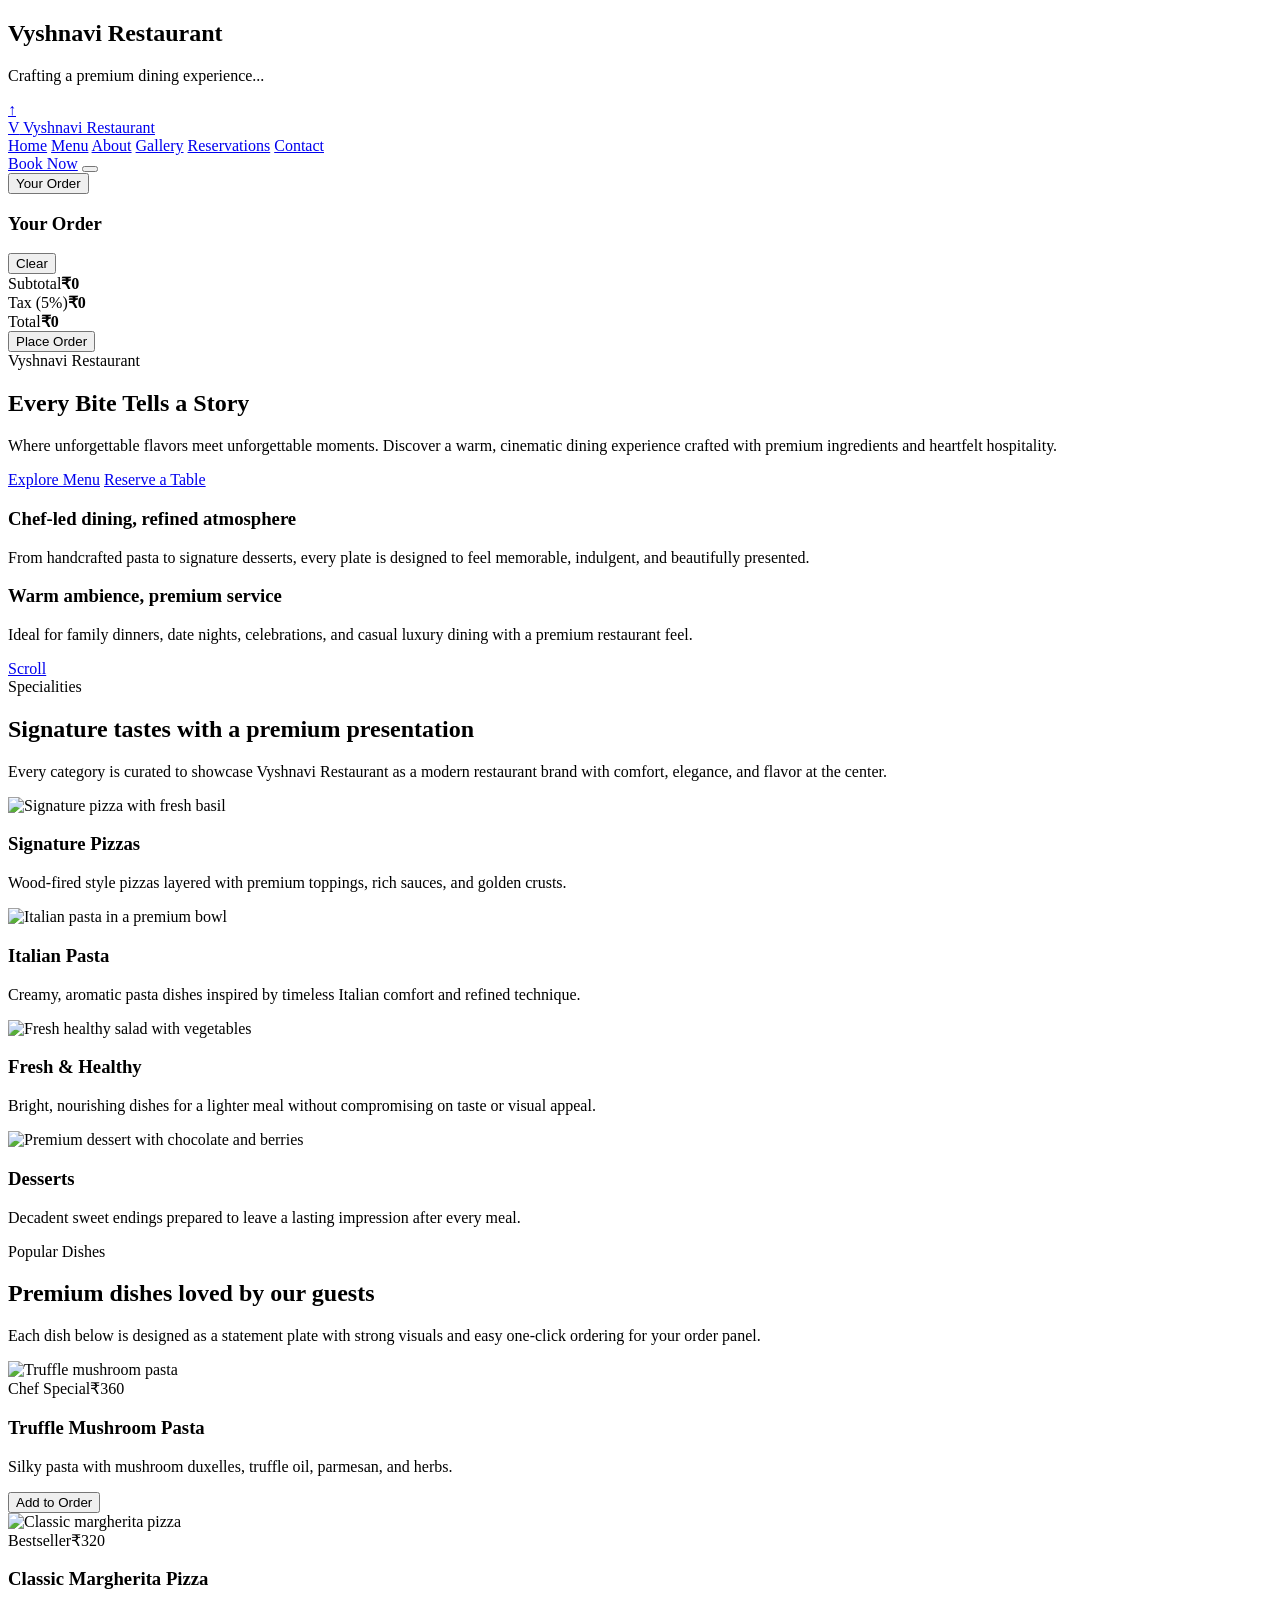
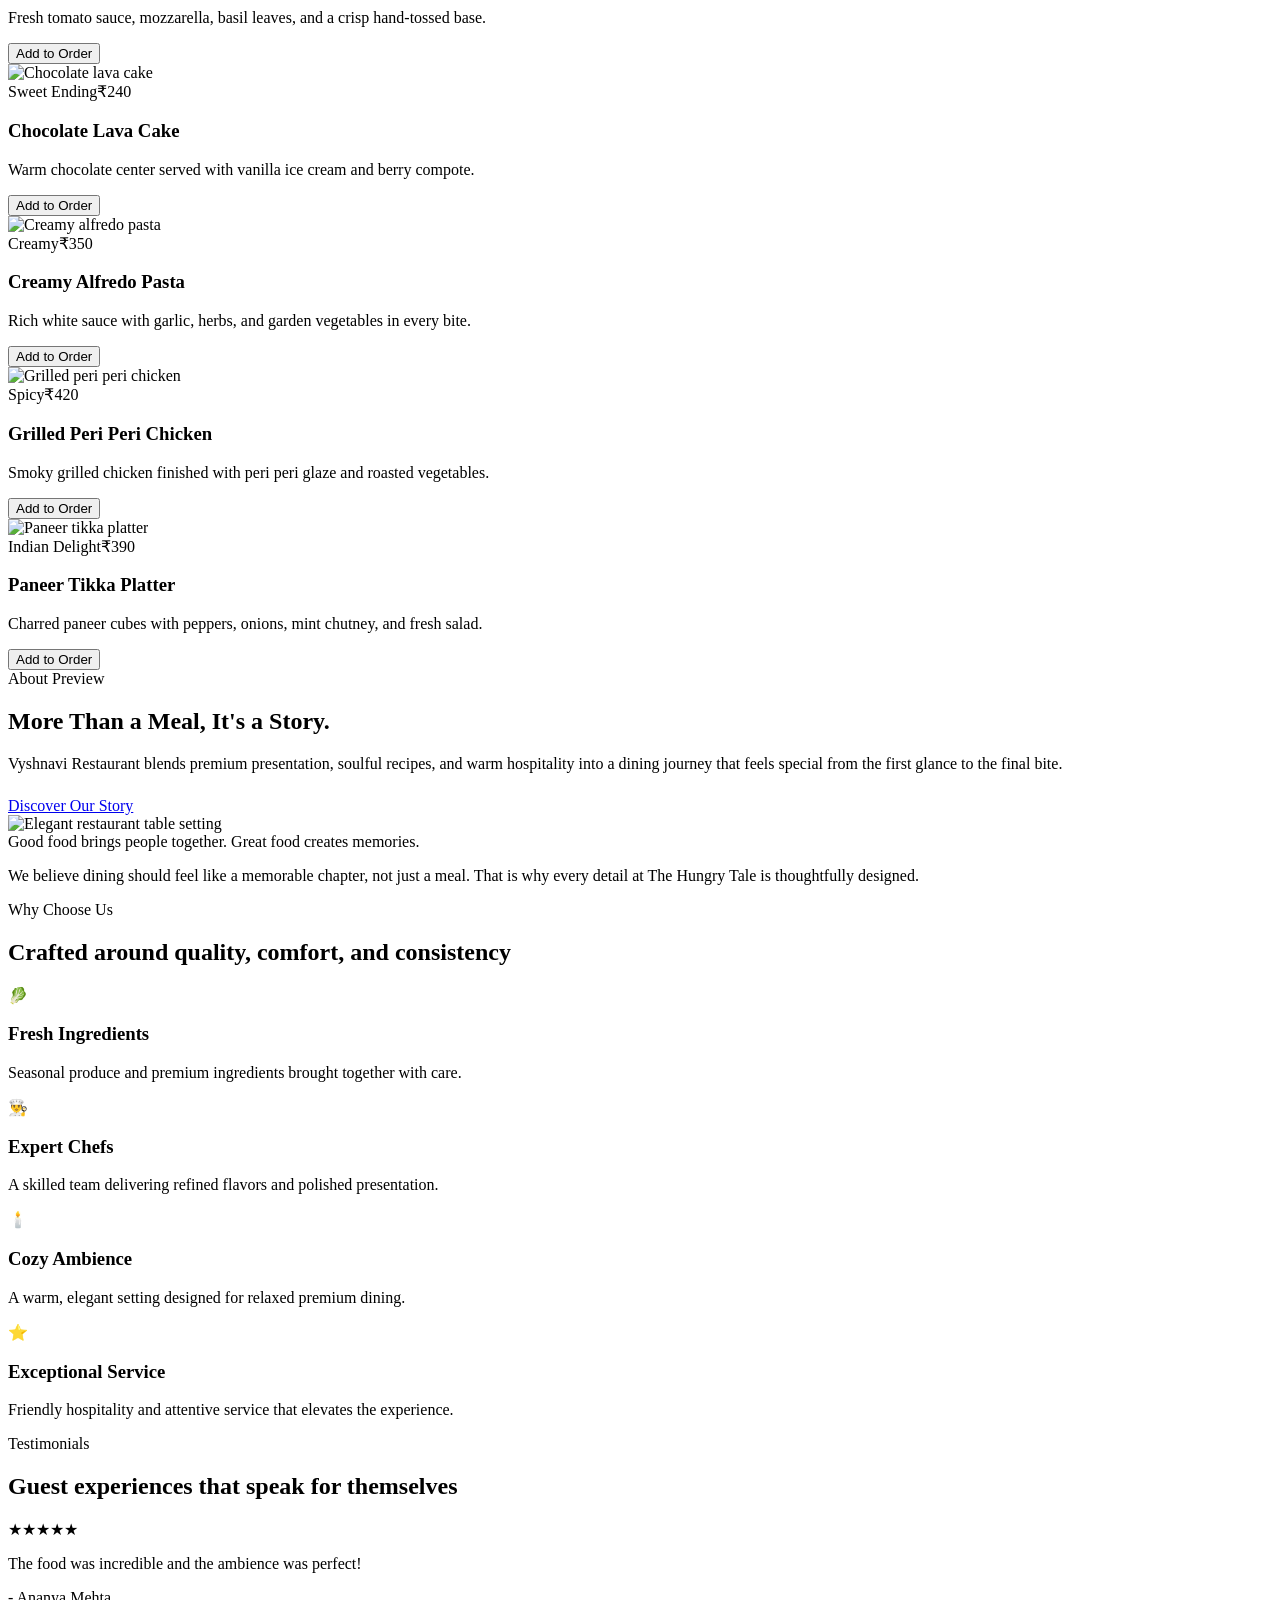
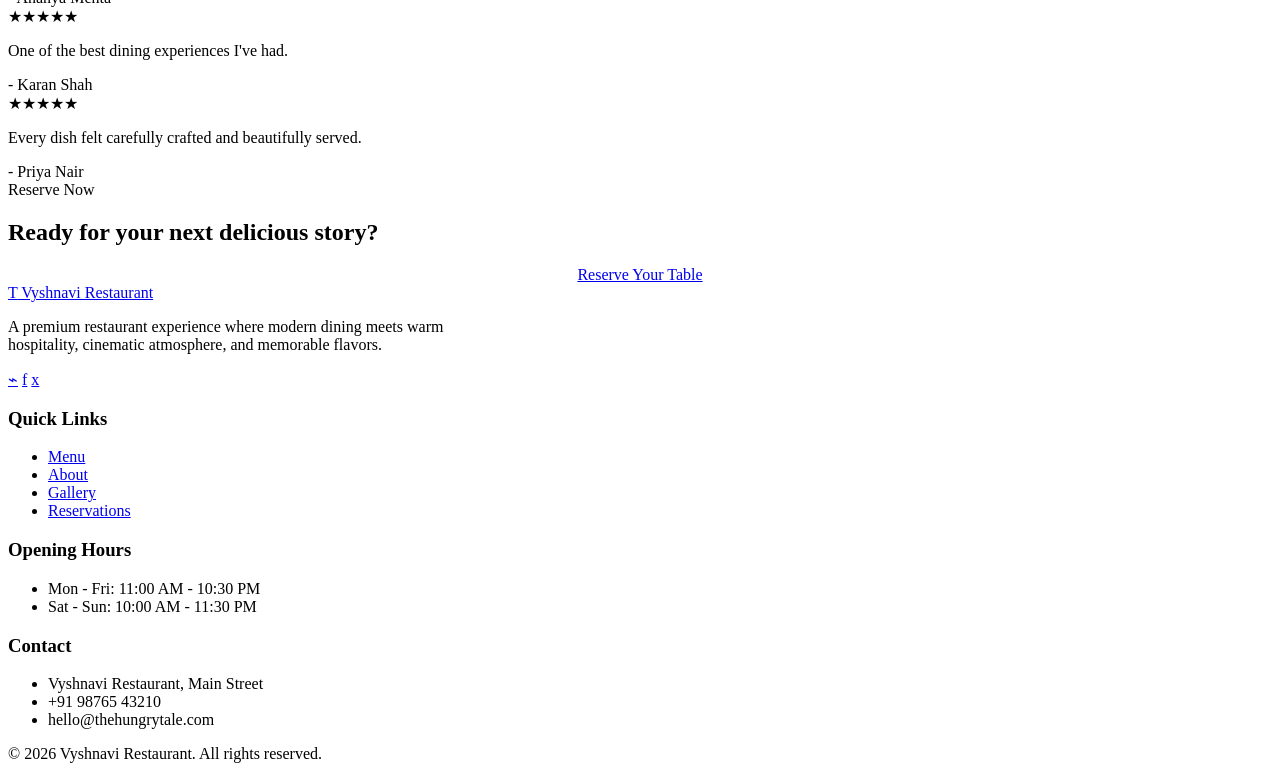
==== index.html @ 2257f613 "Add files via upload" ====
<!DOCTYPE html>
<html lang="en">
<head>
  <meta charset="UTF-8">
  <meta name="viewport" content="width=device-width, initial-scale=1.0">
  <title>Vyshnavi Restaurant | Home</title>
  <link rel="icon" href="favicon.svg" type="image/svg+xml">
  <link rel="stylesheet" href="css/style.css">
</head>
<body>
  <div class="loading-screen" aria-hidden="true">
    <div class="loading-content">
      <div class="loading-mark"></div>
      <h2>Vyshnavi Restaurant</h2>
      <p>Crafting a premium dining experience...</p>
    </div>
  </div>

  <a class="to-top" href="#top" aria-label="Back to top">↑</a>

  <div class="toast-container" aria-live="polite"></div>

  <header class="navbar" id="top">
    <div class="navbar-inner">
      <a class="brand" href="index.html">
        <span class="brand-mark">V</span>
        Vyshnavi Restaurant
      </a>
      <nav class="nav-links" aria-label="Primary navigation">
        <a class="nav-link" href="index.html">Home</a>
        <a class="nav-link" href="menu.html">Menu</a>
        <a class="nav-link" href="about.html">About</a>
        <a class="nav-link" href="gallery.html">Gallery</a>
        <a class="nav-link" href="reservations.html">Reservations</a>
        <a class="nav-link" href="contact.html">Contact</a>
      </nav>
      <div class="nav-actions">
        <a class="btn-ghost" href="reservations.html">Book Now</a>
        <button class="menu-toggle" aria-label="Toggle menu" aria-expanded="false" type="button">
          <span></span><span></span><span></span>
        </button>
      </div>
    </div>
  </header>

  <aside class="order-dock" aria-label="Your order panel">
    <button class="btn btn-sm order-toggle" data-order-toggle type="button" aria-expanded="false">Your Order</button>
    <div class="order-panel">
      <div class="order-head">
        <h3>Your Order</h3>
        <button class="btn-ghost btn-sm" data-clear-order type="button">Clear</button>
      </div>
      <div class="order-items" data-order-items></div>
      <div class="order-summary">
        <div class="summary-row"><span>Subtotal</span><strong data-order-subtotal>₹0</strong></div>
        <div class="summary-row"><span>Tax (5%)</span><strong data-order-tax>₹0</strong></div>
        <div class="summary-row total"><span>Total</span><strong data-order-total>₹0</strong></div>
        <button class="btn" data-place-order type="button">Place Order</button>
      </div>
    </div>
  </aside>

  <main>
    <section class="hero" style="--hero-image: url('https://images.unsplash.com/photo-1414235077428-338989a2e8c0?auto=format&fit=crop&w=1600&q=80');">
      <div class="hero-floating one"></div>
      <div class="hero-floating two"></div>
      <div class="hero-floating three"></div>
      <div class="hero-inner">
        <div class="hero-copy reveal-left">
          <div class="hero-brand">Vyshnavi Restaurant</div>
          <h1>Every Bite Tells a Story</h1>
          <p>Where unforgettable flavors meet unforgettable moments. Discover a warm, cinematic dining experience crafted with premium ingredients and heartfelt hospitality.</p>
          <div class="hero-actions">
            <a class="btn" href="menu.html">Explore Menu</a>
            <a class="btn-outline" href="reservations.html">Reserve a Table</a>
          </div>
        </div>
        <div class="hero-card-stack reveal-right">
          <article class="hero-info-card">
            <h3>Chef-led dining, refined atmosphere</h3>
            <p>From handcrafted pasta to signature desserts, every plate is designed to feel memorable, indulgent, and beautifully presented.</p>
          </article>
          <article class="hero-info-card">
            <h3>Warm ambience, premium service</h3>
            <p>Ideal for family dinners, date nights, celebrations, and casual luxury dining with a premium restaurant feel.</p>
          </article>
        </div>
      </div>
      <a class="scroll-indicator" href="#specialities">
        <span></span>
        Scroll
      </a>
    </section>

    <section class="section" id="specialities">
      <div class="container">
        <div class="section-title reveal">
          <div class="section-kicker">Specialities</div>
          <h2>Signature tastes with a premium presentation</h2>
          <p>Every category is curated to showcase Vyshnavi Restaurant as a modern restaurant brand with comfort, elegance, and flavor at the center.</p>
        </div>
        <div class="grid-4">
          <article class="card special-card reveal">
            <div class="card-media"><img src="https://images.unsplash.com/photo-1513104890138-7c749659a591?auto=format&fit=crop&w=900&q=80" alt="Signature pizza with fresh basil"></div>
            <div class="card-body">
              <h3 class="card-title">Signature Pizzas</h3>
              <p class="card-text">Wood-fired style pizzas layered with premium toppings, rich sauces, and golden crusts.</p>
            </div>
          </article>
          <article class="card special-card reveal">
            <div class="card-media"><img src="https://images.unsplash.com/photo-1473093295043-cdd812d0e601?auto=format&fit=crop&w=900&q=80" alt="Italian pasta in a premium bowl"></div>
            <div class="card-body">
              <h3 class="card-title">Italian Pasta</h3>
              <p class="card-text">Creamy, aromatic pasta dishes inspired by timeless Italian comfort and refined technique.</p>
            </div>
          </article>
          <article class="card special-card reveal">
            <div class="card-media"><img src="https://images.unsplash.com/photo-1547592180-85f173990554?auto=format&fit=crop&w=900&q=80" alt="Fresh healthy salad with vegetables"></div>
            <div class="card-body">
              <h3 class="card-title">Fresh & Healthy</h3>
              <p class="card-text">Bright, nourishing dishes for a lighter meal without compromising on taste or visual appeal.</p>
            </div>
          </article>
          <article class="card special-card reveal">
            <div class="card-media"><img src="https://images.unsplash.com/photo-1551024601-bec78aea704b?auto=format&fit=crop&w=900&q=80" alt="Premium dessert with chocolate and berries"></div>
            <div class="card-body">
              <h3 class="card-title">Desserts</h3>
              <p class="card-text">Decadent sweet endings prepared to leave a lasting impression after every meal.</p>
            </div>
          </article>
        </div>
      </div>
    </section>

    <section class="section">
      <div class="container">
        <div class="section-title reveal">
          <div class="section-kicker">Popular Dishes</div>
          <h2>Premium dishes loved by our guests</h2>
          <p>Each dish below is designed as a statement plate with strong visuals and easy one-click ordering for your order panel.</p>
        </div>
        <div class="grid-3">
          <article class="menu-card reveal" data-filter-item data-category="pasta">
            <div class="menu-card-media"><img src="https://images.unsplash.com/photo-1473093295043-cdd812d0e601?auto=format&fit=crop&w=900&q=80" alt="Truffle mushroom pasta"></div>
            <div class="menu-card-body">
              <div class="menu-topline"><span class="badge">Chef Special</span><span class="price">₹360</span></div>
              <h3 class="menu-title">Truffle Mushroom Pasta</h3>
              <p class="menu-desc">Silky pasta with mushroom duxelles, truffle oil, parmesan, and herbs.</p>
              <button class="btn btn-sm" data-add-to-order data-id="t1" data-name="Truffle Mushroom Pasta" data-price="360" data-image="https://images.unsplash.com/photo-1473093295043-cdd812d0e601?auto=format&fit=crop&w=900&q=80">Add to Order</button>
            </div>
          </article>
          <article class="menu-card reveal" data-filter-item data-category="pizza">
            <div class="menu-card-media"><img src="https://images.unsplash.com/photo-1513104890138-7c749659a591?auto=format&fit=crop&w=900&q=80" alt="Classic margherita pizza"></div>
            <div class="menu-card-body">
              <div class="menu-topline"><span class="badge">Bestseller</span><span class="price">₹320</span></div>
              <h3 class="menu-title">Classic Margherita Pizza</h3>
              <p class="menu-desc">Fresh tomato sauce, mozzarella, basil leaves, and a crisp hand-tossed base.</p>
              <button class="btn btn-sm" data-add-to-order data-id="t2" data-name="Classic Margherita Pizza" data-price="320" data-image="https://images.unsplash.com/photo-1513104890138-7c749659a591?auto=format&fit=crop&w=900&q=80">Add to Order</button>
            </div>
          </article>
          <article class="menu-card reveal" data-filter-item data-category="desserts">
            <div class="menu-card-media"><img src="https://images.unsplash.com/photo-1624353365286-3f8d62daad51?auto=format&fit=crop&w=900&q=80" alt="Chocolate lava cake"></div>
            <div class="menu-card-body">
              <div class="menu-topline"><span class="badge">Sweet Ending</span><span class="price">₹240</span></div>
              <h3 class="menu-title">Chocolate Lava Cake</h3>
              <p class="menu-desc">Warm chocolate center served with vanilla ice cream and berry compote.</p>
              <button class="btn btn-sm" data-add-to-order data-id="t3" data-name="Chocolate Lava Cake" data-price="240" data-image="https://images.unsplash.com/photo-1624353365286-3f8d62daad51?auto=format&fit=crop&w=900&q=80">Add to Order</button>
            </div>
          </article>
          <article class="menu-card reveal" data-filter-item data-category="maincourse">
            <div class="menu-card-media"><img src="https://images.unsplash.com/photo-1546833999-b9f581a1996d?auto=format&fit=crop&w=900&q=80" alt="Creamy alfredo pasta"></div>
            <div class="menu-card-body">
              <div class="menu-topline"><span class="badge">Creamy</span><span class="price">₹350</span></div>
              <h3 class="menu-title">Creamy Alfredo Pasta</h3>
              <p class="menu-desc">Rich white sauce with garlic, herbs, and garden vegetables in every bite.</p>
              <button class="btn btn-sm" data-add-to-order data-id="t4" data-name="Creamy Alfredo Pasta" data-price="350" data-image="https://images.unsplash.com/photo-1546833999-b9f581a1996d?auto=format&fit=crop&w=900&q=80">Add to Order</button>
            </div>
          </article>
          <article class="menu-card reveal" data-filter-item data-category="maincourse">
            <div class="menu-card-media"><img src="https://images.unsplash.com/photo-1598515214211-89d3c73ae83b?auto=format&fit=crop&w=900&q=80" alt="Grilled peri peri chicken"></div>
            <div class="menu-card-body">
              <div class="menu-topline"><span class="badge">Spicy</span><span class="price">₹420</span></div>
              <h3 class="menu-title">Grilled Peri Peri Chicken</h3>
              <p class="menu-desc">Smoky grilled chicken finished with peri peri glaze and roasted vegetables.</p>
              <button class="btn btn-sm" data-add-to-order data-id="t5" data-name="Grilled Peri Peri Chicken" data-price="420" data-image="https://images.unsplash.com/photo-1598515214211-89d3c73ae83b?auto=format&fit=crop&w=900&q=80">Add to Order</button>
            </div>
          </article>
          <article class="menu-card reveal" data-filter-item data-category="indian">
            <div class="menu-card-media"><img src="https://images.unsplash.com/photo-1601050690597-df0568f70950?auto=format&fit=crop&w=900&q=80" alt="Paneer tikka platter"></div>
            <div class="menu-card-body">
              <div class="menu-topline"><span class="badge">Indian Delight</span><span class="price">₹390</span></div>
              <h3 class="menu-title">Paneer Tikka Platter</h3>
              <p class="menu-desc">Charred paneer cubes with peppers, onions, mint chutney, and fresh salad.</p>
              <button class="btn btn-sm" data-add-to-order data-id="t6" data-name="Paneer Tikka Platter" data-price="390" data-image="https://images.unsplash.com/photo-1601050690597-df0568f70950?auto=format&fit=crop&w=900&q=80">Add to Order</button>
            </div>
          </article>
        </div>
      </div>
    </section>

    <section class="section">
      <div class="container about-block">
        <div class="section-title reveal-left" style="text-align:left;margin:0;">
          <div class="section-kicker">About Preview</div>
          <h2>More Than a Meal, It's a Story.</h2>
          <p>Vyshnavi Restaurant blends premium presentation, soulful recipes, and warm hospitality into a dining journey that feels special from the first glance to the final bite.</p>
          <div class="hero-actions" style="margin-top:1.5rem;">
            <a class="btn" href="about.html">Discover Our Story</a>
          </div>
        </div>
        <div class="story-card reveal-right">
          <div class="story-media"><img src="https://images.unsplash.com/photo-1559329007-40df8a9345d8?auto=format&fit=crop&w=1200&q=80" alt="Elegant restaurant table setting"></div>
          <div class="card-body">
            <div class="story-quote">Good food brings people together. Great food creates memories.</div>
            <p class="story-text" style="margin-top:1rem;">We believe dining should feel like a memorable chapter, not just a meal. That is why every detail at The Hungry Tale is thoughtfully designed.</p>
          </div>
        </div>
      </div>
    </section>

    <section class="section">
      <div class="container">
        <div class="section-title reveal">
          <div class="section-kicker">Why Choose Us</div>
          <h2>Crafted around quality, comfort, and consistency</h2>
        </div>
        <div class="grid-4">
          <article class="feature-card reveal"><div class="feature-icon">🥬</div><h3 class="feature-title">Fresh Ingredients</h3><p class="feature-desc">Seasonal produce and premium ingredients brought together with care.</p></article>
          <article class="feature-card reveal"><div class="feature-icon">👨‍🍳</div><h3 class="feature-title">Expert Chefs</h3><p class="feature-desc">A skilled team delivering refined flavors and polished presentation.</p></article>
          <article class="feature-card reveal"><div class="feature-icon">🕯️</div><h3 class="feature-title">Cozy Ambience</h3><p class="feature-desc">A warm, elegant setting designed for relaxed premium dining.</p></article>
          <article class="feature-card reveal"><div class="feature-icon">⭐</div><h3 class="feature-title">Exceptional Service</h3><p class="feature-desc">Friendly hospitality and attentive service that elevates the experience.</p></article>
        </div>
      </div>
    </section>

    <section class="section">
      <div class="container">
        <div class="section-title reveal">
          <div class="section-kicker">Testimonials</div>
          <h2>Guest experiences that speak for themselves</h2>
        </div>
        <div class="grid-3">
          <article class="review-card reveal">
            <div class="review-stars">★★★★★</div>
            <p class="review-text">The food was incredible and the ambience was perfect!</p>
            <div class="review-author">- Ananya Mehta</div>
          </article>
          <article class="review-card reveal">
            <div class="review-stars">★★★★★</div>
            <p class="review-text">One of the best dining experiences I've had.</p>
            <div class="review-author">- Karan Shah</div>
          </article>
          <article class="review-card reveal">
            <div class="review-stars">★★★★★</div>
            <p class="review-text">Every dish felt carefully crafted and beautifully served.</p>
            <div class="review-author">- Priya Nair</div>
          </article>
        </div>
      </div>
    </section>

    <section class="section">
      <div class="container">
        <div class="section-title reveal">
          <div class="section-kicker">Reserve Now</div>
          <h2>Ready for your next delicious story?</h2>
        </div>
        <div style="text-align:center;" class="reveal">
          <a class="btn" href="reservations.html">Reserve Your Table</a>
        </div>
      </div>
    </section>
  </main>

  <footer class="footer">
    <div class="container footer-grid">
      <div>
        <a class="brand" href="index.html"><span class="brand-mark">T</span> Vyshnavi Restaurant</a>
        <p style="margin-top:1rem;max-width:460px;">A premium restaurant experience where modern dining meets warm hospitality, cinematic atmosphere, and memorable flavors.</p>
        <div class="footer-social">
          <a class="social-link" href="#" aria-label="Instagram">⌁</a>
          <a class="social-link" href="#" aria-label="Facebook">f</a>
          <a class="social-link" href="#" aria-label="X">x</a>
        </div>
      </div>
      <div>
        <h3>Quick Links</h3>
        <ul class="footer-links">
          <li><a href="menu.html">Menu</a></li>
          <li><a href="about.html">About</a></li>
          <li><a href="gallery.html">Gallery</a></li>
          <li><a href="reservations.html">Reservations</a></li>
        </ul>
      </div>
      <div>
        <h3>Opening Hours</h3>
        <ul class="hours-list">
          <li>Mon - Fri: 11:00 AM - 10:30 PM</li>
          <li>Sat - Sun: 10:00 AM - 11:30 PM</li>
        </ul>
      </div>
      <div>
        <h3>Contact</h3>
        <ul class="contact-list">
          <li>Vyshnavi Restaurant, Main Street</li>
          <li>+91 98765 43210</li>
          <li>hello@thehungrytale.com</li>
        </ul>
      </div>
    </div>
    <div class="container footer-copy">© 2026 Vyshnavi Restaurant. All rights reserved.</div>
  </footer>

  <script src="js/script.js"></script>
</body>
</html>
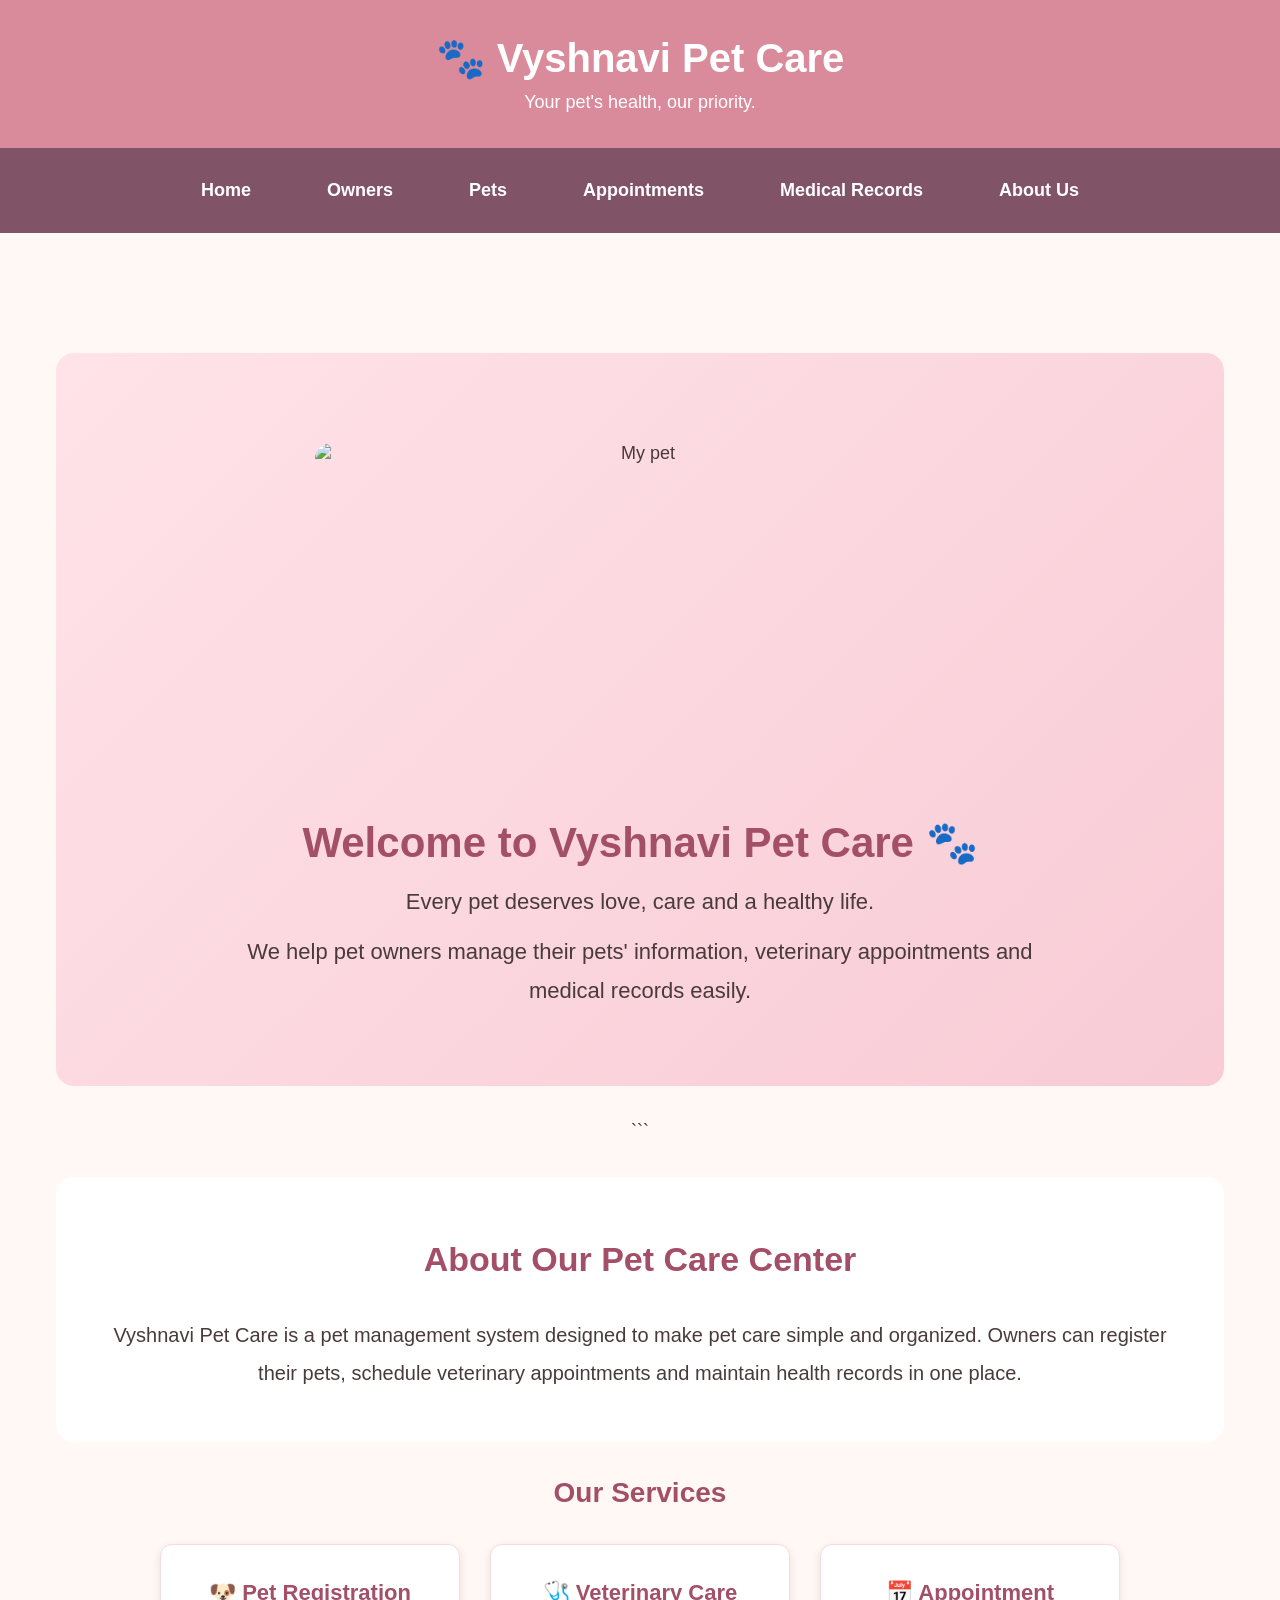
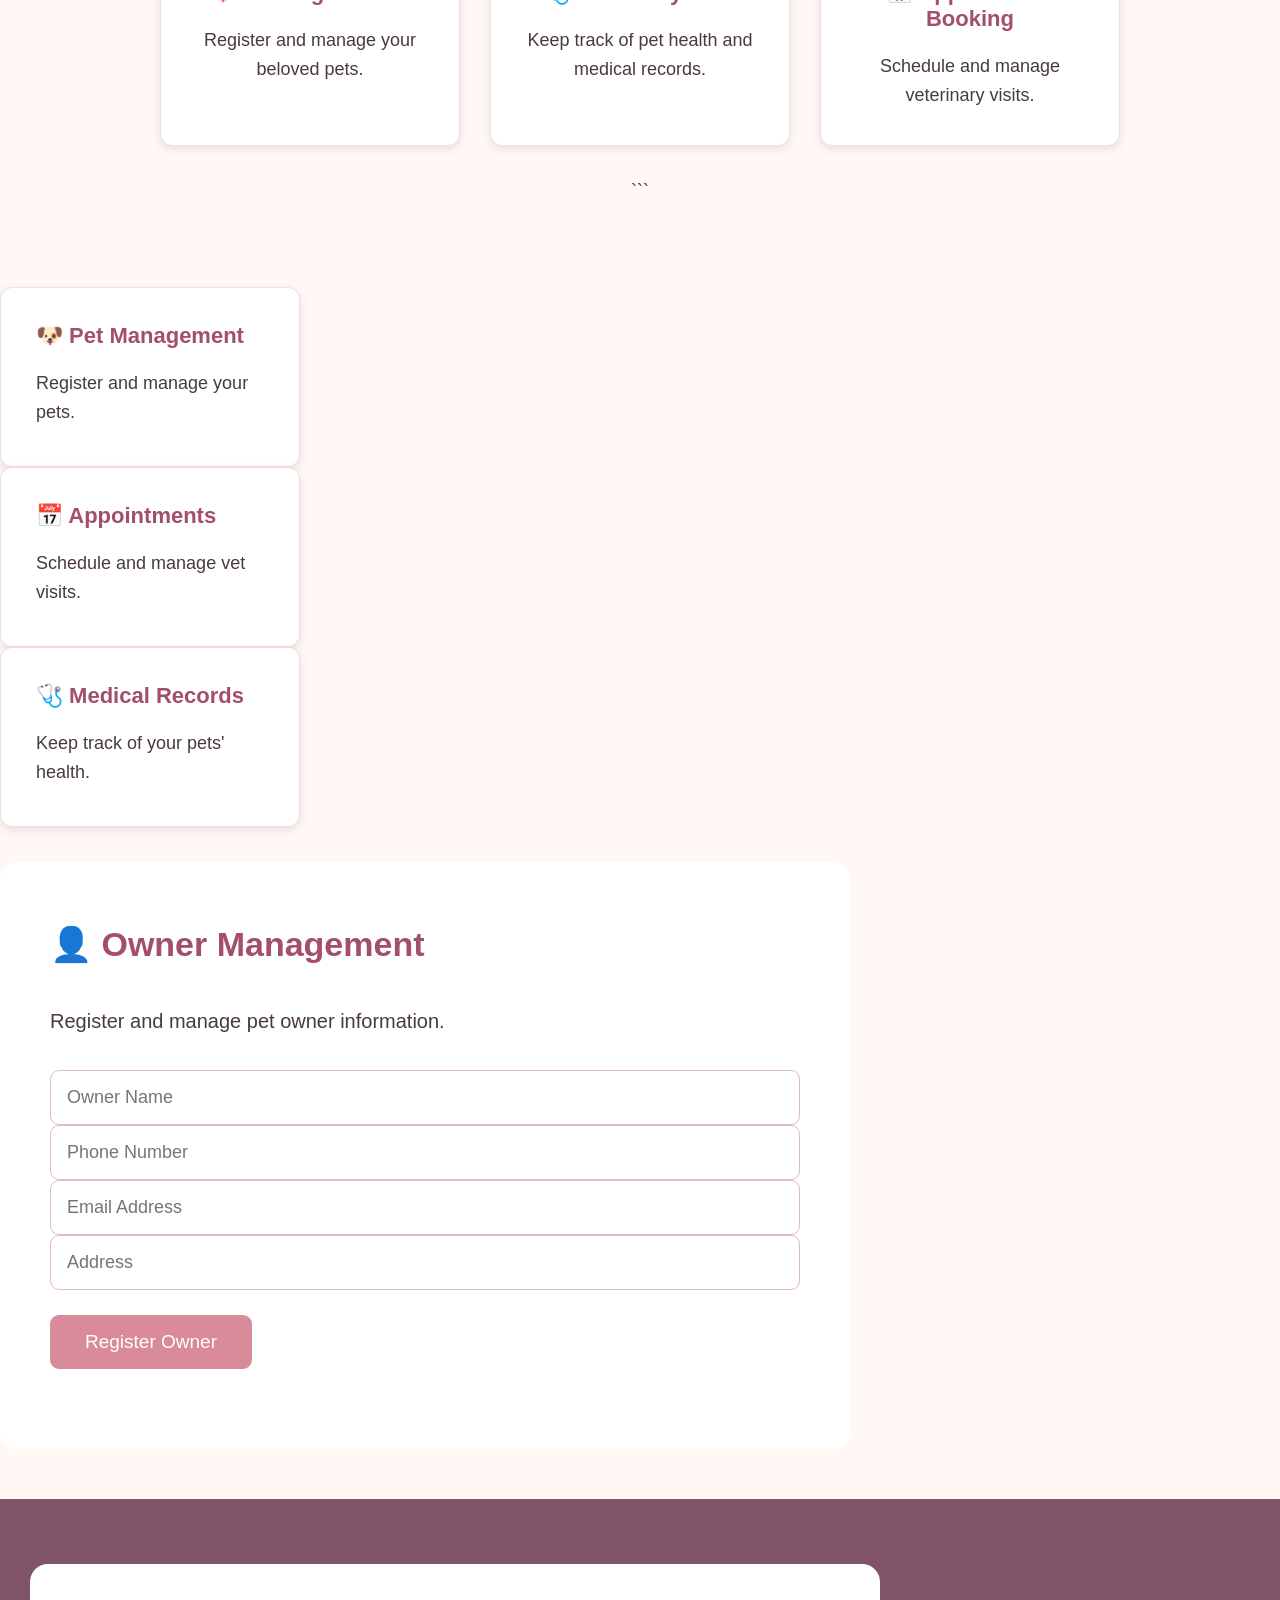
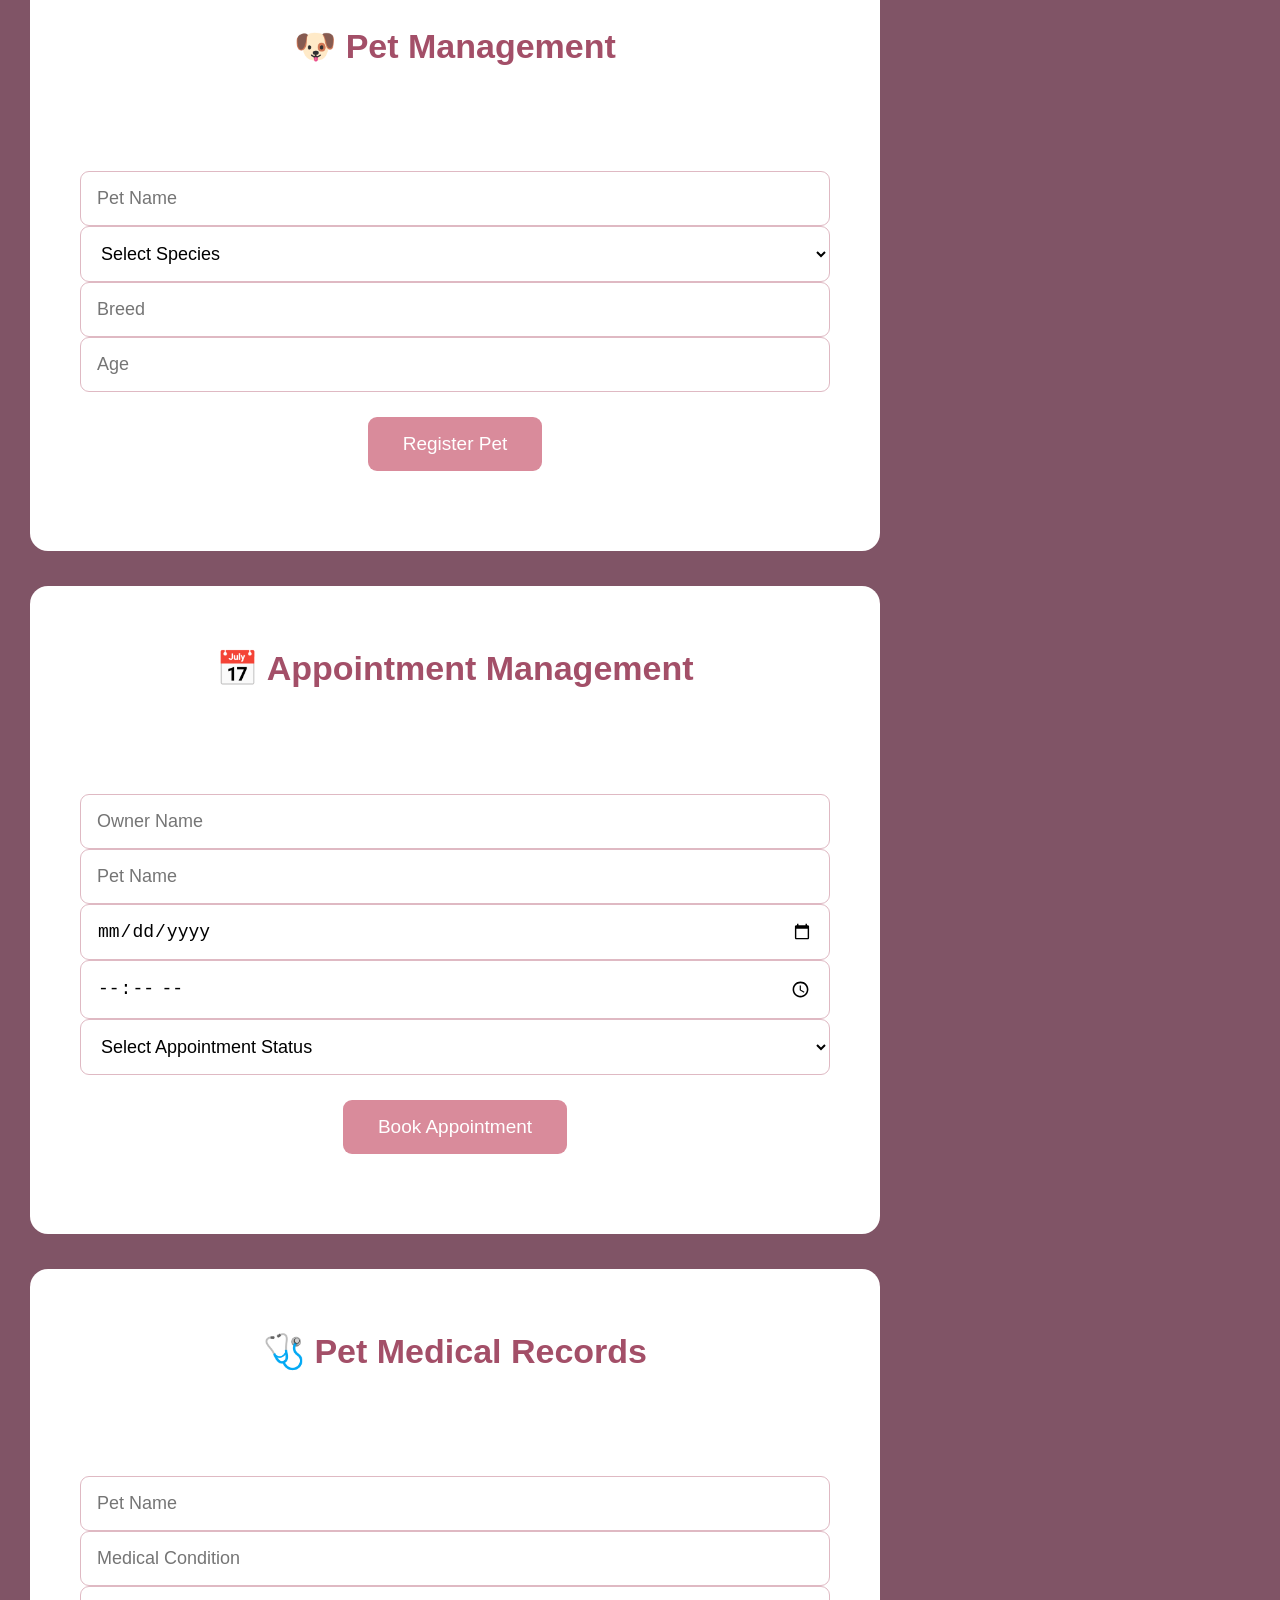
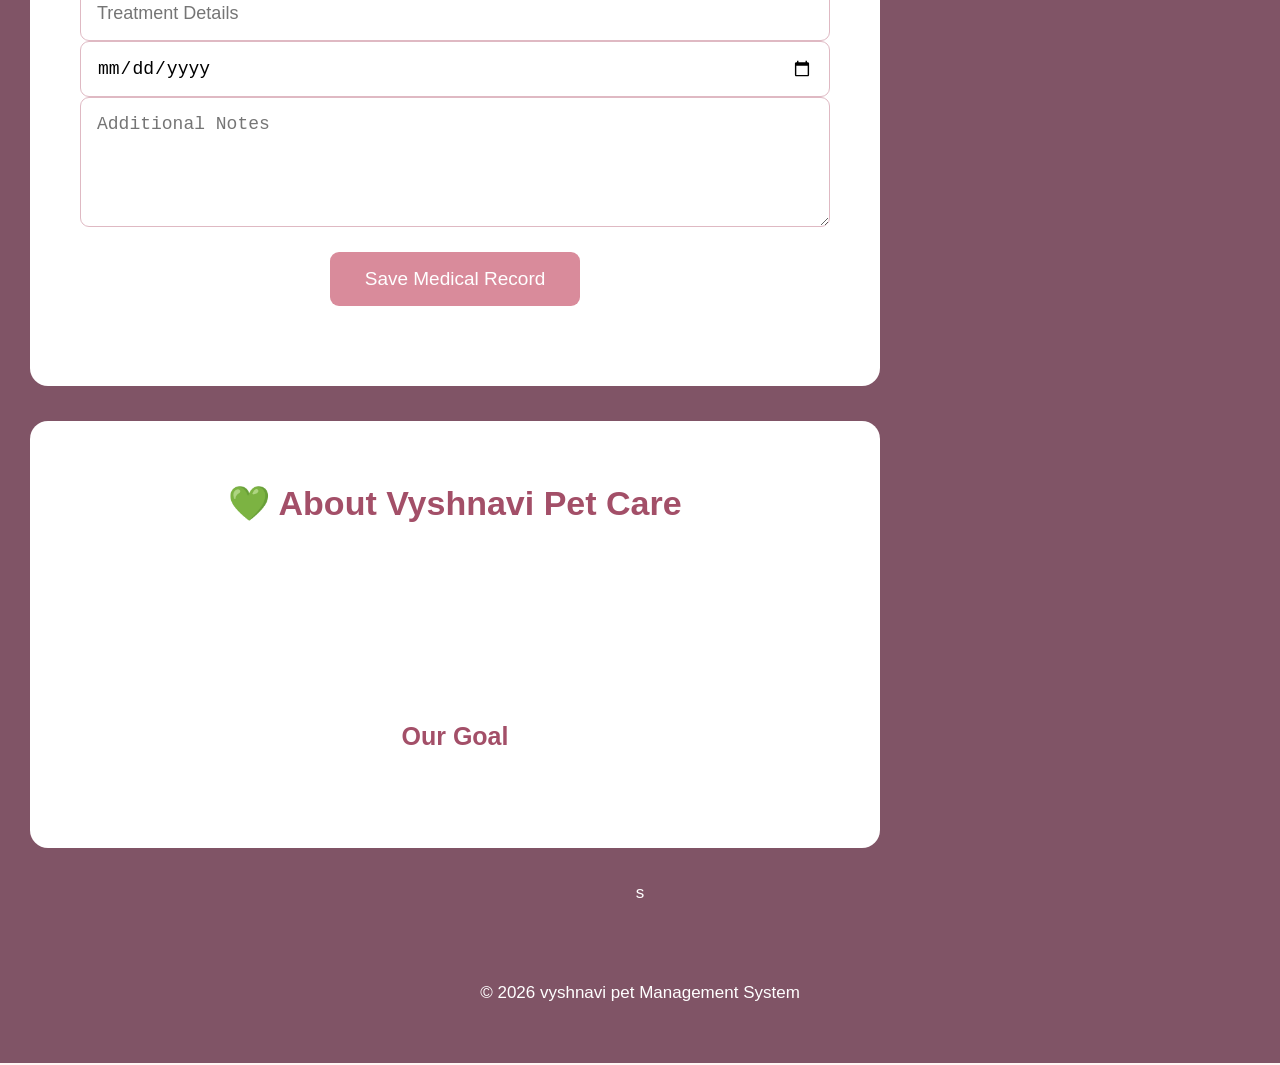
==== commit 360afa1f: "Add files via upload" ====
--- a/index.html
+++ b/index.html
@@ -1,316 +1,190 @@
 <!DOCTYPE html>
 <html lang="en">
 <head>
-  <meta charset="UTF-8">
-  <meta name="viewport" content="width=device-width, initial-scale=1.0">
-  <title>Vyshnavi Restaurant | Home</title>
-  <link rel="icon" href="favicon.svg" type="image/svg+xml">
-  <link rel="stylesheet" href="css/style.css">
+    <meta charset="UTF-8">
+    <meta name="viewport" content="width=device-width, initial-scale=1.0">
+    <title>Vyshnavi Pet Care</title>
+    <link rel="stylesheet" href="style.css">
 </head>
 <body>
-  <div class="loading-screen" aria-hidden="true">
-    <div class="loading-content">
-      <div class="loading-mark"></div>
-      <h2>Vyshnavi Restaurant</h2>
-      <p>Crafting a premium dining experience...</p>
-    </div>
-  </div>
 
-  <a class="to-top" href="#top" aria-label="Back to top">↑</a>
+    <header>
+        <h1>🐾 Vyshnavi Pet Care</h1>
+        <p>Your pet's health, our priority.</p>
+    </header>
 
-  <div class="toast-container" aria-live="polite"></div>
-
-  <header class="navbar" id="top">
-    <div class="navbar-inner">
-      <a class="brand" href="index.html">
-        <span class="brand-mark">V</span>
-        Vyshnavi Restaurant
-      </a>
-      <nav class="nav-links" aria-label="Primary navigation">
-        <a class="nav-link" href="index.html">Home</a>
-        <a class="nav-link" href="menu.html">Menu</a>
-        <a class="nav-link" href="about.html">About</a>
-        <a class="nav-link" href="gallery.html">Gallery</a>
-        <a class="nav-link" href="reservations.html">Reservations</a>
-        <a class="nav-link" href="contact.html">Contact</a>
-      </nav>
-      <div class="nav-actions">
-        <a class="btn-ghost" href="reservations.html">Book Now</a>
-        <button class="menu-toggle" aria-label="Toggle menu" aria-expanded="false" type="button">
-          <span></span><span></span><span></span>
-        </button>
-      </div>
-    </div>
-  </header>
-
-  <aside class="order-dock" aria-label="Your order panel">
-    <button class="btn btn-sm order-toggle" data-order-toggle type="button" aria-expanded="false">Your Order</button>
-    <div class="order-panel">
-      <div class="order-head">
-        <h3>Your Order</h3>
-        <button class="btn-ghost btn-sm" data-clear-order type="button">Clear</button>
-      </div>
-      <div class="order-items" data-order-items></div>
-      <div class="order-summary">
-        <div class="summary-row"><span>Subtotal</span><strong data-order-subtotal>₹0</strong></div>
-        <div class="summary-row"><span>Tax (5%)</span><strong data-order-tax>₹0</strong></div>
-        <div class="summary-row total"><span>Total</span><strong data-order-total>₹0</strong></div>
-        <button class="btn" data-place-order type="button">Place Order</button>
-      </div>
-    </div>
-  </aside>
-
-  <main>
-    <section class="hero" style="--hero-image: url('https://images.unsplash.com/photo-1414235077428-338989a2e8c0?auto=format&fit=crop&w=1600&q=80');">
-      <div class="hero-floating one"></div>
-      <div class="hero-floating two"></div>
-      <div class="hero-floating three"></div>
-      <div class="hero-inner">
-        <div class="hero-copy reveal-left">
-          <div class="hero-brand">Vyshnavi Restaurant</div>
-          <h1>Every Bite Tells a Story</h1>
-          <p>Where unforgettable flavors meet unforgettable moments. Discover a warm, cinematic dining experience crafted with premium ingredients and heartfelt hospitality.</p>
-          <div class="hero-actions">
-            <a class="btn" href="menu.html">Explore Menu</a>
-            <a class="btn-outline" href="reservations.html">Reserve a Table</a>
-          </div>
-        </div>
-        <div class="hero-card-stack reveal-right">
-          <article class="hero-info-card">
-            <h3>Chef-led dining, refined atmosphere</h3>
-            <p>From handcrafted pasta to signature desserts, every plate is designed to feel memorable, indulgent, and beautifully presented.</p>
-          </article>
-          <article class="hero-info-card">
-            <h3>Warm ambience, premium service</h3>
-            <p>Ideal for family dinners, date nights, celebrations, and casual luxury dining with a premium restaurant feel.</p>
-          </article>
-        </div>
-      </div>
-      <a class="scroll-indicator" href="#specialities">
-        <span></span>
-        Scroll
-      </a>
+    <nav>
+    <a href="index.html">Home</a>
+    <a href="owners.html">Owners</a>
+    <a href="pets.html">Pets</a>
+    <a href="appointments.html">Appointments</a>
+    <a href="medical.html">Medical Records</a>
+    <a href="about.html">About Us</a>
+</nav>
+    <main>
+    <section class="hero">
+        <img src="images/my-pet.jpg"
+     alt="My pet"
+     class="page-image">
+        <h2>Welcome to Vyshnavi Pet Care 🐾</h2>
+        <p>Every pet deserves love, care and a healthy life.</p>
+        <p>
+            We help pet owners manage their pets' information,
+            veterinary appointments and medical records easily.
+        </p>
     </section>
 
-    <section class="section" id="specialities">
-      <div class="container">
-        <div class="section-title reveal">
-          <div class="section-kicker">Specialities</div>
-          <h2>Signature tastes with a premium presentation</h2>
-          <p>Every category is curated to showcase Vyshnavi Restaurant as a modern restaurant brand with comfort, elegance, and flavor at the center.</p>
+```<section id="home"></section>
+<section class="about">
+    <h2>About Our Pet Care Center</h2>
+    <p>
+        Vyshnavi Pet Care is a pet management system designed
+        to make pet care simple and organized. Owners can
+        register their pets, schedule veterinary appointments
+        and maintain health records in one place.
+    </p>
+</section>
+
+<section class="services">
+    <h2>Our Services</h2>
+
+    <div class="cards">
+        <div class="card">
+            <h3>🐶 Pet Registration</h3>
+            <p>Register and manage your beloved pets.</p>
         </div>
-        <div class="grid-4">
-          <article class="card special-card reveal">
-            <div class="card-media"><img src="https://images.unsplash.com/photo-1513104890138-7c749659a591?auto=format&fit=crop&w=900&q=80" alt="Signature pizza with fresh basil"></div>
-            <div class="card-body">
-              <h3 class="card-title">Signature Pizzas</h3>
-              <p class="card-text">Wood-fired style pizzas layered with premium toppings, rich sauces, and golden crusts.</p>
+
+        <div class="card">
+            <h3>🩺 Veterinary Care</h3>
+            <p>Keep track of pet health and medical records.</p>
+        </div>
+
+        <div class="card">
+            <h3>📅 Appointment Booking</h3>
+            <p>Schedule and manage veterinary visits.</p>
+        </div>
+    </div>
+</section>
+```
+
+</main>
+
+            <div class="card">
+                <h3>🐶 Pet Management</h3>
+                <p>Register and manage your pets.</p>
             </div>
-          </article>
-          <article class="card special-card reveal">
-            <div class="card-media"><img src="https://images.unsplash.com/photo-1473093295043-cdd812d0e601?auto=format&fit=crop&w=900&q=80" alt="Italian pasta in a premium bowl"></div>
-            <div class="card-body">
-              <h3 class="card-title">Italian Pasta</h3>
-              <p class="card-text">Creamy, aromatic pasta dishes inspired by timeless Italian comfort and refined technique.</p>
+
+            <div class="card">
+                <h3>📅 Appointments</h3>
+                <p>Schedule and manage vet visits.</p>
             </div>
-          </article>
-          <article class="card special-card reveal">
-            <div class="card-media"><img src="https://images.unsplash.com/photo-1547592180-85f173990554?auto=format&fit=crop&w=900&q=80" alt="Fresh healthy salad with vegetables"></div>
-            <div class="card-body">
-              <h3 class="card-title">Fresh & Healthy</h3>
-              <p class="card-text">Bright, nourishing dishes for a lighter meal without compromising on taste or visual appeal.</p>
+
+            <div class="card">
+                <h3>🩺 Medical Records</h3>
+                <p>Keep track of your pets' health.</p>
             </div>
-          </article>
-          <article class="card special-card reveal">
-            <div class="card-media"><img src="https://images.unsplash.com/photo-1551024601-bec78aea704b?auto=format&fit=crop&w=900&q=80" alt="Premium dessert with chocolate and berries"></div>
-            <div class="card-body">
-              <h3 class="card-title">Desserts</h3>
-              <p class="card-text">Decadent sweet endings prepared to leave a lasting impression after every meal.</p>
-            </div>
-          </article>
-        </div>
-      </div>
-    </section>
+        </section>
+        <section id="owners" class="about">
+    <h2>👤 Owner Management</h2>
+    <p>Register and manage pet owner information.</p>
 
-    <section class="section">
-      <div class="container">
-        <div class="section-title reveal">
-          <div class="section-kicker">Popular Dishes</div>
-          <h2>Premium dishes loved by our guests</h2>
-          <p>Each dish below is designed as a statement plate with strong visuals and easy one-click ordering for your order panel.</p>
-        </div>
-        <div class="grid-3">
-          <article class="menu-card reveal" data-filter-item data-category="pasta">
-            <div class="menu-card-media"><img src="https://images.unsplash.com/photo-1473093295043-cdd812d0e601?auto=format&fit=crop&w=900&q=80" alt="Truffle mushroom pasta"></div>
-            <div class="menu-card-body">
-              <div class="menu-topline"><span class="badge">Chef Special</span><span class="price">₹360</span></div>
-              <h3 class="menu-title">Truffle Mushroom Pasta</h3>
-              <p class="menu-desc">Silky pasta with mushroom duxelles, truffle oil, parmesan, and herbs.</p>
-              <button class="btn btn-sm" data-add-to-order data-id="t1" data-name="Truffle Mushroom Pasta" data-price="360" data-image="https://images.unsplash.com/photo-1473093295043-cdd812d0e601?auto=format&fit=crop&w=900&q=80">Add to Order</button>
-            </div>
-          </article>
-          <article class="menu-card reveal" data-filter-item data-category="pizza">
-            <div class="menu-card-media"><img src="https://images.unsplash.com/photo-1513104890138-7c749659a591?auto=format&fit=crop&w=900&q=80" alt="Classic margherita pizza"></div>
-            <div class="menu-card-body">
-              <div class="menu-topline"><span class="badge">Bestseller</span><span class="price">₹320</span></div>
-              <h3 class="menu-title">Classic Margherita Pizza</h3>
-              <p class="menu-desc">Fresh tomato sauce, mozzarella, basil leaves, and a crisp hand-tossed base.</p>
-              <button class="btn btn-sm" data-add-to-order data-id="t2" data-name="Classic Margherita Pizza" data-price="320" data-image="https://images.unsplash.com/photo-1513104890138-7c749659a591?auto=format&fit=crop&w=900&q=80">Add to Order</button>
-            </div>
-          </article>
-          <article class="menu-card reveal" data-filter-item data-category="desserts">
-            <div class="menu-card-media"><img src="https://images.unsplash.com/photo-1624353365286-3f8d62daad51?auto=format&fit=crop&w=900&q=80" alt="Chocolate lava cake"></div>
-            <div class="menu-card-body">
-              <div class="menu-topline"><span class="badge">Sweet Ending</span><span class="price">₹240</span></div>
-              <h3 class="menu-title">Chocolate Lava Cake</h3>
-              <p class="menu-desc">Warm chocolate center served with vanilla ice cream and berry compote.</p>
-              <button class="btn btn-sm" data-add-to-order data-id="t3" data-name="Chocolate Lava Cake" data-price="240" data-image="https://images.unsplash.com/photo-1624353365286-3f8d62daad51?auto=format&fit=crop&w=900&q=80">Add to Order</button>
-            </div>
-          </article>
-          <article class="menu-card reveal" data-filter-item data-category="maincourse">
-            <div class="menu-card-media"><img src="https://images.unsplash.com/photo-1546833999-b9f581a1996d?auto=format&fit=crop&w=900&q=80" alt="Creamy alfredo pasta"></div>
-            <div class="menu-card-body">
-              <div class="menu-topline"><span class="badge">Creamy</span><span class="price">₹350</span></div>
-              <h3 class="menu-title">Creamy Alfredo Pasta</h3>
-              <p class="menu-desc">Rich white sauce with garlic, herbs, and garden vegetables in every bite.</p>
-              <button class="btn btn-sm" data-add-to-order data-id="t4" data-name="Creamy Alfredo Pasta" data-price="350" data-image="https://images.unsplash.com/photo-1546833999-b9f581a1996d?auto=format&fit=crop&w=900&q=80">Add to Order</button>
-            </div>
-          </article>
-          <article class="menu-card reveal" data-filter-item data-category="maincourse">
-            <div class="menu-card-media"><img src="https://images.unsplash.com/photo-1598515214211-89d3c73ae83b?auto=format&fit=crop&w=900&q=80" alt="Grilled peri peri chicken"></div>
-            <div class="menu-card-body">
-              <div class="menu-topline"><span class="badge">Spicy</span><span class="price">₹420</span></div>
-              <h3 class="menu-title">Grilled Peri Peri Chicken</h3>
-              <p class="menu-desc">Smoky grilled chicken finished with peri peri glaze and roasted vegetables.</p>
-              <button class="btn btn-sm" data-add-to-order data-id="t5" data-name="Grilled Peri Peri Chicken" data-price="420" data-image="https://images.unsplash.com/photo-1598515214211-89d3c73ae83b?auto=format&fit=crop&w=900&q=80">Add to Order</button>
-            </div>
-          </article>
-          <article class="menu-card reveal" data-filter-item data-category="indian">
-            <div class="menu-card-media"><img src="https://images.unsplash.com/photo-1601050690597-df0568f70950?auto=format&fit=crop&w=900&q=80" alt="Paneer tikka platter"></div>
-            <div class="menu-card-body">
-              <div class="menu-topline"><span class="badge">Indian Delight</span><span class="price">₹390</span></div>
-              <h3 class="menu-title">Paneer Tikka Platter</h3>
-              <p class="menu-desc">Charred paneer cubes with peppers, onions, mint chutney, and fresh salad.</p>
-              <button class="btn btn-sm" data-add-to-order data-id="t6" data-name="Paneer Tikka Platter" data-price="390" data-image="https://images.unsplash.com/photo-1601050690597-df0568f70950?auto=format&fit=crop&w=900&q=80">Add to Order</button>
-            </div>
-          </article>
-        </div>
-      </div>
-    </section>
+    <form id="ownerForm">
+        <input type="text" placeholder="Owner Name" required>
+        <input type="tel" placeholder="Phone Number" required>
+        <input type="email" placeholder="Email Address" required>
+        <input type="text" placeholder="Address" required>
 
-    <section class="section">
-      <div class="container about-block">
-        <div class="section-title reveal-left" style="text-align:left;margin:0;">
-          <div class="section-kicker">About Preview</div>
-          <h2>More Than a Meal, It's a Story.</h2>
-          <p>Vyshnavi Restaurant blends premium presentation, soulful recipes, and warm hospitality into a dining journey that feels special from the first glance to the final bite.</p>
-          <div class="hero-actions" style="margin-top:1.5rem;">
-            <a class="btn" href="about.html">Discover Our Story</a>
-          </div>
-        </div>
-        <div class="story-card reveal-right">
-          <div class="story-media"><img src="https://images.unsplash.com/photo-1559329007-40df8a9345d8?auto=format&fit=crop&w=1200&q=80" alt="Elegant restaurant table setting"></div>
-          <div class="card-body">
-            <div class="story-quote">Good food brings people together. Great food creates memories.</div>
-            <p class="story-text" style="margin-top:1rem;">We believe dining should feel like a memorable chapter, not just a meal. That is why every detail at The Hungry Tale is thoughtfully designed.</p>
-          </div>
-        </div>
-      </div>
-    </section>
+        <button type="submit">Register Owner</button>
+    </form>
+</section>
 
-    <section class="section">
-      <div class="container">
-        <div class="section-title reveal">
-          <div class="section-kicker">Why Choose Us</div>
-          <h2>Crafted around quality, comfort, and consistency</h2>
-        </div>
-        <div class="grid-4">
-          <article class="feature-card reveal"><div class="feature-icon">🥬</div><h3 class="feature-title">Fresh Ingredients</h3><p class="feature-desc">Seasonal produce and premium ingredients brought together with care.</p></article>
-          <article class="feature-card reveal"><div class="feature-icon">👨‍🍳</div><h3 class="feature-title">Expert Chefs</h3><p class="feature-desc">A skilled team delivering refined flavors and polished presentation.</p></article>
-          <article class="feature-card reveal"><div class="feature-icon">🕯️</div><h3 class="feature-title">Cozy Ambience</h3><p class="feature-desc">A warm, elegant setting designed for relaxed premium dining.</p></article>
-          <article class="feature-card reveal"><div class="feature-icon">⭐</div><h3 class="feature-title">Exceptional Service</h3><p class="feature-desc">Friendly hospitality and attentive service that elevates the experience.</p></article>
-        </div>
-      </div>
-    </section>
+</main>
 
-    <section class="section">
-      <div class="container">
-        <div class="section-title reveal">
-          <div class="section-kicker">Testimonials</div>
-          <h2>Guest experiences that speak for themselves</h2>
-        </div>
-        <div class="grid-3">
-          <article class="review-card reveal">
-            <div class="review-stars">★★★★★</div>
-            <p class="review-text">The food was incredible and the ambience was perfect!</p>
-            <div class="review-author">- Ananya Mehta</div>
-          </article>
-          <article class="review-card reveal">
-            <div class="review-stars">★★★★★</div>
-            <p class="review-text">One of the best dining experiences I've had.</p>
-            <div class="review-author">- Karan Shah</div>
-          </article>
-          <article class="review-card reveal">
-            <div class="review-stars">★★★★★</div>
-            <p class="review-text">Every dish felt carefully crafted and beautifully served.</p>
-            <div class="review-author">- Priya Nair</div>
-          </article>
-        </div>
-      </div>
-    </section>
+<footer>
+    <section id="pets" class="about">
+    <h2>🐶 Pet Management</h2>
+    <p>Register and manage your pets' details.</p>
 
-    <section class="section">
-      <div class="container">
-        <div class="section-title reveal">
-          <div class="section-kicker">Reserve Now</div>
-          <h2>Ready for your next delicious story?</h2>
-        </div>
-        <div style="text-align:center;" class="reveal">
-          <a class="btn" href="reservations.html">Reserve Your Table</a>
-        </div>
-      </div>
-    </section>
-  </main>
+    <form id="petForm">
+        <input type="text" placeholder="Pet Name" required>
 
-  <footer class="footer">
-    <div class="container footer-grid">
-      <div>
-        <a class="brand" href="index.html"><span class="brand-mark">T</span> Vyshnavi Restaurant</a>
-        <p style="margin-top:1rem;max-width:460px;">A premium restaurant experience where modern dining meets warm hospitality, cinematic atmosphere, and memorable flavors.</p>
-        <div class="footer-social">
-          <a class="social-link" href="#" aria-label="Instagram">⌁</a>
-          <a class="social-link" href="#" aria-label="Facebook">f</a>
-          <a class="social-link" href="#" aria-label="X">x</a>
-        </div>
-      </div>
-      <div>
-        <h3>Quick Links</h3>
-        <ul class="footer-links">
-          <li><a href="menu.html">Menu</a></li>
-          <li><a href="about.html">About</a></li>
-          <li><a href="gallery.html">Gallery</a></li>
-          <li><a href="reservations.html">Reservations</a></li>
-        </ul>
-      </div>
-      <div>
-        <h3>Opening Hours</h3>
-        <ul class="hours-list">
-          <li>Mon - Fri: 11:00 AM - 10:30 PM</li>
-          <li>Sat - Sun: 10:00 AM - 11:30 PM</li>
-        </ul>
-      </div>
-      <div>
-        <h3>Contact</h3>
-        <ul class="contact-list">
-          <li>Vyshnavi Restaurant, Main Street</li>
-          <li>+91 98765 43210</li>
-          <li>hello@thehungrytale.com</li>
-        </ul>
-      </div>
-    </div>
-    <div class="container footer-copy">© 2026 Vyshnavi Restaurant. All rights reserved.</div>
-  </footer>
+        <select required>
+            <option value="">Select Species</option>
+            <option value="Dog">Dog</option>
+            <option value="Cat">Cat</option>
+            <option value="Bird">Bird</option>
+            <option value="Other">Other</option>
+        </select>
 
-  <script src="js/script.js"></script>
+        <input type="text" placeholder="Breed" required>
+        <input type="number" placeholder="Age" min="0" required>
+
+        <button type="submit">Register Pet</button>
+    </form>
+</section>
+<section id="appointments" class="about">
+    <h2>📅 Appointment Management</h2>
+    <p>Book and manage veterinary appointments.</p>
+
+    <form id="appointmentForm">
+        <input type="text" placeholder="Owner Name" required>
+
+        <input type="text" placeholder="Pet Name" required>
+
+        <input type="date" required>
+
+        <input type="time" required>
+
+        <select required>
+            <option value="">Select Appointment Status</option>
+            <option value="Pending">Pending</option>
+            <option value="Confirmed">Confirmed</option>
+            <option value="Completed">Completed</option>
+        </select>
+
+        <button type="submit">Book Appointment</button>
+    </form>
+</section>
+<section id="medical-records" class="about">
+    <h2>🩺 Pet Medical Records</h2>
+    <p>Maintain and view your pets' health information.</p>
+
+    <form id="medicalForm">
+        <input type="text" placeholder="Pet Name" required>
+
+        <input type="text" placeholder="Medical Condition" required>
+
+        <input type="text" placeholder="Treatment Details" required>
+
+        <input type="date" required>
+
+        <textarea placeholder="Additional Notes"></textarea>
+
+        <button type="submit">Save Medical Record</button>
+    </form>
+</section>
+<section id="about" class="about">
+    <h2>💚 About Vyshnavi Pet Care</h2>
+
+    <p>
+        Vyshnavi Pet Care is designed to help pet owners
+        manage their pets' daily care and veterinary needs.
+    </p>
+
+    <p>
+        Our system makes it easier to maintain pet details,
+        book appointments and organize medical records.
+    </p>
+
+    <h3>Our Goal</h3>
+    <p>Making pet care simple, organized and accessible.</p>
+</section>s
+    </main>
+
+    <footer>
+        <p>© 2026 vyshnavi pet Management System</p>
+    </footer>
+
+    <script src="script.js"></script>
 </body>
 </html>
--- a/style.css
+++ b/style.css
@@ -0,0 +1,1043 @@
+* {
+    margin: 0;
+    padding: 0;
+    box-sizing: border-box;
+}
+
+body {
+    font-family: Arial, sans-serif;
+    background-color: #f4f8f5;
+    color: #333;
+}
+
+header {
+    background-color: #2e8b57;
+    color: white;
+    text-align: center;
+    padding: 30px;
+}
+
+header h1 {
+    font-size: 36px;
+    margin-bottom: 10px;
+}
+
+nav {
+    background-color: #216b43;
+    padding: 15px;
+    text-align: center;
+}
+
+nav a {
+    color: white;
+    text-decoration: none;
+    margin: 0 15px;
+    font-weight: bold;
+}
+
+nav a:hover {
+    color: #ffdd99;
+}
+
+main {
+    text-align: center;
+    padding: 40px 20px;
+}
+
+main h2 {
+    color: #2e8b57;
+    margin-bottom: 15px;
+}
+
+.cards {
+    display: flex;
+    justify-content: center;
+    gap: 20px;
+    flex-wrap: wrap;
+    margin-top: 35px;
+}
+
+.card {
+    background-color: white;
+    width: 250px;
+    padding: 25px;
+    border-radius: 12px;
+    box-shadow: 0 3px 10px rgba(0, 0, 0, 0.1);
+}
+
+.card h3 {
+    color: #2e8b57;
+    margin-bottom: 12px;
+}
+
+footer {
+    background-color: #216b43;
+    color: white;
+    text-align: center;
+    padding: 15px;
+    margin-top: 50px;
+}
+.hero {
+    background: linear-gradient(135deg, #d9f5e3, #b5e8c8);
+    padding: 60px 25px;
+    border-radius: 15px;
+    margin-bottom: 40px;
+}
+
+.hero h2 {
+    font-size: 36px;
+    color: #216b43;
+    margin-bottom: 15px;
+}
+
+.hero p {
+    font-size: 18px;
+    line-height: 1.7;
+    margin: 10px auto;
+    max-width: 750px;
+}
+
+.about {
+    max-width: 850px;
+    margin: 40px auto;
+    line-height: 1.8;
+}
+
+.about h2,
+.services h2 {
+    color: #216b43;
+    margin-bottom: 20px;
+    font-size: 28px;
+}
+
+.services {
+    margin-top: 40px;
+}
+
+.card {
+    transition: transform 0.3s ease;
+}
+
+.card:hover {
+    transform: translateY(-5px);
+}
+
+.card p {
+    line-height: 1.6;
+}
+/* Vyshnavi Pet Care - Pink Theme */
+
+body {
+    background-color: #fff8f5;
+    color: #493b3b;
+}
+
+header {
+    background-color: #d98b9b;
+    color: white;
+}
+
+nav {
+    background-color: #805466;
+}
+
+nav a {
+    color: white;
+}
+
+nav a:hover {
+    color: #ffdce4;
+}
+
+.hero {
+    background: linear-gradient(135deg, #ffe3e8, #f8cbd5);
+}
+
+.hero h2,
+main h2,
+.about h2,
+.services h2 {
+    color: #a34f68;
+}
+
+.card {
+    background-color: #ffffff;
+    border: 1px solid #f3dce2;
+}
+
+.card h3 {
+    color: #a34f68;
+}
+
+.about {
+    background-color: #ffffff;
+}
+
+footer {
+    background-color: #805466;
+    color: white;
+}
+/* Improved website layout */
+
+main {
+    max-width: 1200px;
+    margin: auto;
+    padding: 50px 30px;
+}
+
+.hero {
+    min-height: 350px;
+    display: flex;
+    flex-direction: column;
+    justify-content: center;
+    padding: 70px 40px;
+}
+
+.hero h2 {
+    font-size: 42px;
+}
+
+.hero p {
+    font-size: 20px;
+    max-width: 850px;
+}
+
+.about {
+    background: white;
+    padding: 45px;
+    border-radius: 15px;
+    margin: 45px auto;
+    line-height: 2;
+}
+
+.services {
+    margin: 60px 0;
+}
+
+.cards {
+    gap: 30px;
+}
+
+.card {
+    width: 300px;
+    min-height: 180px;
+    padding: 35px;
+}
+
+.card h3 {
+    font-size: 22px;
+    margin-bottom: 20px;
+}
+/* Larger sections and forms */
+main {
+    width: 92%;
+    max-width: 1200px;
+    margin: 30px auto;
+}
+
+.about {
+    width: 100%;
+    box-sizing: border-box;
+    padding: 40px;
+    margin: 30px 0;
+    border-radius: 15px;
+}
+
+.about h2 {
+    font-size: 30px;
+    margin-bottom: 25px;
+}
+
+form {
+    max-width: 850px;
+    margin: 0 auto;
+}
+
+form label {
+    display: block;
+    font-size: 18px;
+    margin: 18px 0 8px;
+}
+
+form input,
+form select,
+form textarea {
+    width: 100%;
+    box-sizing: border-box;
+    padding: 14px;
+    font-size: 17px;
+    border: 1px solid #dfb9c3;
+    border-radius: 8px;
+}
+
+form textarea {
+    min-height: 110px;
+}
+
+form button {
+    margin-top: 25px;
+    padding: 14px 30px;
+    font-size: 18px;
+    border: none;
+    border-radius: 8px;
+    cursor: pointer;
+}
+/* Bigger and more spacious website layout */
+
+main {
+    width: 95%;
+    max-width: 1400px;
+    margin: 40px auto;
+}
+
+.hero {
+    padding: 90px 30px;
+    margin-bottom: 35px;
+    border-radius: 18px;
+    text-align: center;
+}
+
+.hero h2 {
+    font-size: 42px;
+}
+
+.hero p {
+    font-size: 21px;
+    line-height: 1.8;
+}
+
+.about {
+    width: 100%;
+    box-sizing: border-box;
+    padding: 50px;
+    margin: 35px 0;
+    border-radius: 18px;
+    line-height: 1.9;
+}
+
+.about h2 {
+    font-size: 32px;
+}
+
+.about p,
+.about li {
+    font-size: 19px;
+    line-height: 1.9;
+}
+
+form {
+    max-width: 1000px;
+    margin: 25px auto;
+}
+
+form label {
+    display: block;
+    font-size: 19px;
+    margin: 20px 0 8px;
+}
+
+form input,
+form select,
+form textarea {
+    width: 100%;
+    box-sizing: border-box;
+    padding: 16px;
+    font-size: 18px;
+    border: 1px solid #dfb9c3;
+    border-radius: 9px;
+    background: white;
+}
+
+form textarea {
+    min-height: 130px;
+}
+
+form button {
+    padding: 16px 35px;
+    font-size: 19px;
+    background: #d98b9b;
+    color: white;
+    border: none;
+    border-radius: 9px;
+    cursor: pointer;
+}
+
+form button:hover {
+    background: #a34f68;
+}
+
+/* Pictures */
+.page-image {
+    width: 100%;
+    max-width: 650px;
+    height: 350px;
+    object-fit: cover;
+    display: block;
+    margin: 25px auto;
+    border-radius: 16px;
+}
+
+@media (max-width: 700px) {
+    .about {
+        padding: 22px;
+    }
+
+    .hero h2 {
+        font-size: 30px;
+    }
+
+    .page-image {
+        height: 230px;
+    }
+}
+/* FINAL WEBSITE SIZE AND LAYOUT FIX */
+
+body {
+    margin: 0;
+    font-family: Arial, sans-serif;
+    font-size: 18px;
+    background-color: #fff8f5;
+    color: #493b3b;
+}
+
+header {
+    padding: 35px 20px;
+    text-align: center;
+}
+
+header h1 {
+    font-size: 40px;
+}
+
+nav {
+    display: flex;
+    justify-content: center;
+    flex-wrap: wrap;
+    gap: 10px;
+    padding: 20px;
+}
+
+nav a {
+    font-size: 18px;
+    padding: 12px 18px;
+    text-decoration: none;
+}
+
+main {
+    display: block;
+    width: 96% !important;
+    max-width: 1500px !important;
+    margin: 35px auto !important;
+}
+
+main > section,
+main .about,
+main .hero {
+    display: block !important;
+    width: 100% !important;
+    max-width: none !important;
+    box-sizing: border-box;
+    margin: 35px 0 !important;
+}
+
+.hero {
+    min-height: 300px;
+    padding: 65px 45px !important;
+    text-align: center;
+    border-radius: 18px;
+}
+
+.hero h2 {
+    font-size: 42px;
+}
+
+.hero p {
+    font-size: 22px;
+    line-height: 1.8;
+}
+
+.about {
+    min-height: 250px;
+    padding: 50px !important;
+    background-color: white;
+    border-radius: 18px;
+    line-height: 1.9;
+}
+
+.about h2 {
+    font-size: 34px;
+    margin-bottom: 25px;
+}
+
+.about h3 {
+    font-size: 25px;
+    color: #a34f68;
+}
+
+.about p,
+.about li {
+    font-size: 20px;
+    line-height: 1.9;
+}
+
+form {
+    width: 100% !important;
+    max-width: 1100px !important;
+    margin: 30px auto !important;
+}
+
+form label {
+    display: block;
+    font-size: 19px;
+    margin: 20px 0 10px;
+}
+
+form input,
+form select,
+form textarea {
+    display: block;
+    width: 100%;
+    box-sizing: border-box;
+    padding: 16px;
+    font-size: 18px;
+    border: 1px solid #dfb9c3;
+    border-radius: 9px;
+    background: white;
+}
+
+form textarea {
+    min-height: 130px;
+}
+
+form button {
+    padding: 16px 35px;
+    margin-top: 25px;
+    font-size: 19px;
+    border-radius: 9px;
+    background: #d98b9b;
+    color: white;
+    border: none;
+    cursor: pointer;
+}
+
+footer {
+    padding: 30px;
+    text-align: center;
+    font-size: 17px;
+}
+
+@media (max-width: 700px) {
+    .about {
+        padding: 25px !important;
+    }
+
+    .hero h2 {
+        font-size: 30px;
+    }
+
+    .about h2 {
+        font-size: 27px;
+    }
+}
+/* OWNERS PAGE DESIGN */
+
+.owner-page {
+    width: 96% !important;
+    max-width: 1500px !important;
+    margin: 40px auto !important;
+}
+
+.owner-banner {
+    width: 100%;
+    box-sizing: border-box;
+    padding: 80px 40px;
+    text-align: center;
+    background: linear-gradient(135deg, #ffe3e8, #f8cbd5);
+    border-radius: 20px;
+    margin-bottom: 40px;
+}
+
+.owner-banner h2 {
+    font-size: 42px;
+    color: #a34f68;
+}
+
+.owner-banner p {
+    font-size: 21px;
+    line-height: 1.8;
+}
+
+.owner-section {
+    width: 100%;
+    box-sizing: border-box;
+    background: white;
+    padding: 55px;
+    border-radius: 18px;
+    margin: 35px 0;
+    box-shadow: 0 3px 15px rgba(0,0,0,0.06);
+}
+
+.owner-section h2 {
+    font-size: 34px;
+    color: #a34f68;
+    margin-bottom: 25px;
+}
+
+.owner-section p,
+.owner-section li {
+    font-size: 20px;
+    line-height: 1.9;
+}
+
+.owner-section form {
+    max-width: 1000px;
+    margin: 30px auto;
+}
+
+.owner-section form label {
+    display: block;
+    font-size: 19px;
+    margin: 20px 0 10px;
+}
+
+.owner-section form input,
+.owner-section form select,
+.owner-section form textarea {
+    width: 100%;
+    box-sizing: border-box;
+    padding: 17px;
+    font-size: 18px;
+    border: 1px solid #dfb9c3;
+    border-radius: 10px;
+}
+
+.owner-section form textarea {
+    min-height: 120px;
+}
+
+.owner-section form button {
+    padding: 17px 35px;
+    margin-top: 25px;
+    background: #d98b9b;
+    color: white;
+    border: none;
+    border-radius: 10px;
+    font-size: 19px;
+    cursor: pointer;
+}
+
+.owner-grid {
+    display: grid;
+    grid-template-columns: repeat(2, 1fr);
+    gap: 25px;
+}
+
+.owner-card {
+    background: #fff3f5;
+    border: 1px solid #f3dce2;
+    padding: 30px;
+    border-radius: 15px;
+}
+
+.owner-card h3 {
+    color: #a34f68;
+    font-size: 24px;
+}
+
+@media (max-width: 700px) {
+    .owner-grid {
+        grid-template-columns: 1fr;
+    }
+
+    .owner-section {
+        padding: 25px;
+    }
+
+    .owner-banner h2 {
+        font-size: 30px;
+    }
+}
+/* PET MANAGEMENT PAGE DESIGN */
+
+.pet-page {
+    width: 96% !important;
+    max-width: 1500px !important;
+    margin: 40px auto !important;
+}
+
+.pet-banner {
+    width: 100%;
+    box-sizing: border-box;
+    padding: 80px 40px;
+    text-align: center;
+    background: linear-gradient(135deg, #ffe3e8, #f8cbd5);
+    border-radius: 20px;
+    margin-bottom: 40px;
+}
+
+.pet-banner h2 {
+    font-size: 42px;
+    color: #a34f68;
+}
+
+.pet-banner p {
+    font-size: 21px;
+    line-height: 1.8;
+}
+
+.pet-section {
+    width: 100%;
+    box-sizing: border-box;
+    background: white;
+    padding: 55px;
+    border-radius: 18px;
+    margin: 35px 0;
+    box-shadow: 0 3px 15px rgba(0,0,0,0.06);
+}
+
+.pet-section h2 {
+    font-size: 34px;
+    color: #a34f68;
+    margin-bottom: 25px;
+}
+
+.pet-section p,
+.pet-section li {
+    font-size: 20px;
+    line-height: 1.9;
+}
+
+.pet-section form {
+    max-width: 1000px;
+    margin: 30px auto;
+}
+
+.pet-section form label {
+    display: block;
+    font-size: 19px;
+    margin: 20px 0 10px;
+}
+
+.pet-section form input,
+.pet-section form select,
+.pet-section form textarea {
+    display: block;
+    width: 100%;
+    box-sizing: border-box;
+    padding: 17px;
+    font-size: 18px;
+    border: 1px solid #dfb9c3;
+    border-radius: 10px;
+}
+
+.pet-section form textarea {
+    min-height: 130px;
+}
+
+.pet-section form button {
+    padding: 17px 35px;
+    margin-top: 25px;
+    background: #d98b9b;
+    color: white;
+    border: none;
+    border-radius: 10px;
+    font-size: 19px;
+    cursor: pointer;
+}
+
+.pet-grid {
+    display: grid;
+    grid-template-columns: repeat(3, 1fr);
+    gap: 25px;
+    margin-top: 30px;
+}
+
+.pet-card {
+    background: #fff3f5;
+    border: 1px solid #f3dce2;
+    padding: 30px;
+    border-radius: 15px;
+}
+
+.pet-card h3,
+.pet-care-item h3 {
+    color: #a34f68;
+    font-size: 25px;
+}
+
+.pet-care-item {
+    padding: 20px 25px;
+    margin: 20px 0;
+    background: #fff3f5;
+    border-radius: 12px;
+}
+
+@media (max-width: 800px) {
+    .pet-grid {
+        grid-template-columns: 1fr;
+    }
+
+    .pet-section {
+        padding: 25px;
+    }
+
+    .pet-banner h2 {
+        font-size: 30px;
+    }
+}
+/* APPOINTMENT PAGE DESIGN */
+
+.appointment-page {
+    width: 96% !important;
+    max-width: 1500px !important;
+    margin: 40px auto !important;
+}
+
+.appointment-banner {
+    width: 100%;
+    box-sizing: border-box;
+    padding: 80px 40px;
+    text-align: center;
+    background: linear-gradient(135deg, #ffe3e8, #f8cbd5);
+    border-radius: 20px;
+    margin-bottom: 40px;
+}
+
+.appointment-banner h2 {
+    font-size: 42px;
+    color: #a34f68;
+}
+
+.appointment-banner p {
+    font-size: 21px;
+    line-height: 1.8;
+}
+
+.appointment-section {
+    width: 100%;
+    box-sizing: border-box;
+    background: white;
+    padding: 55px;
+    border-radius: 18px;
+    margin: 35px 0;
+    box-shadow: 0 3px 15px rgba(0,0,0,0.06);
+}
+
+.appointment-section h2 {
+    font-size: 34px;
+    color: #a34f68;
+    margin-bottom: 25px;
+}
+
+.appointment-section p {
+    font-size: 20px;
+    line-height: 1.9;
+}
+
+.appointment-section form {
+    max-width: 1000px;
+    margin: 30px auto;
+}
+
+.appointment-section form label {
+    display: block;
+    font-size: 19px;
+    margin: 20px 0 10px;
+}
+
+.appointment-section form input,
+.appointment-section form select,
+.appointment-section form textarea {
+    display: block;
+    width: 100%;
+    box-sizing: border-box;
+    padding: 17px;
+    font-size: 18px;
+    border: 1px solid #dfb9c3;
+    border-radius: 10px;
+}
+
+.appointment-section form textarea {
+    min-height: 130px;
+}
+
+.appointment-section form button {
+    padding: 17px 35px;
+    margin-top: 25px;
+    background: #d98b9b;
+    color: white;
+    border: none;
+    border-radius: 10px;
+    font-size: 19px;
+    cursor: pointer;
+}
+
+.appointment-grid {
+    display: grid;
+    grid-template-columns: repeat(3, 1fr);
+    gap: 25px;
+    margin-top: 30px;
+}
+
+.appointment-card {
+    background: #fff3f5;
+    border: 1px solid #f3dce2;
+    padding: 30px;
+    border-radius: 15px;
+}
+
+.appointment-card h3,
+.appointment-info h3 {
+    color: #a34f68;
+    font-size: 25px;
+}
+
+.appointment-info {
+    padding: 20px 25px;
+    margin: 20px 0;
+    background: #fff3f5;
+    border-radius: 12px;
+}
+
+@media (max-width: 800px) {
+    .appointment-grid {
+        grid-template-columns: 1fr;
+    }
+
+    .appointment-section {
+        padding: 25px;
+    }
+
+    .appointment-banner h2 {
+        font-size: 30px;
+    }
+}
+/* MEDICAL RECORDS PAGE DESIGN */
+
+.medical-page {
+    width: 96% !important;
+    max-width: 1500px !important;
+    margin: 40px auto !important;
+}
+
+.medical-banner {
+    width: 100%;
+    box-sizing: border-box;
+    padding: 80px 40px;
+    text-align: center;
+    background: linear-gradient(135deg, #ffe3e8, #f8cbd5);
+    border-radius: 20px;
+    margin-bottom: 40px;
+}
+
+.medical-banner h2 {
+    font-size: 42px;
+    color: #a34f68;
+}
+
+.medical-banner p {
+    font-size: 21px;
+    line-height: 1.8;
+}
+
+.medical-section {
+    width: 100%;
+    box-sizing: border-box;
+    background: white;
+    padding: 55px;
+    border-radius: 18px;
+    margin: 35px 0;
+    box-shadow: 0 3px 15px rgba(0,0,0,0.06);
+}
+
+.medical-section h2 {
+    font-size: 34px;
+    color: #a34f68;
+    margin-bottom: 25px;
+}
+
+.medical-section p,
+.medical-section li {
+    font-size: 20px;
+    line-height: 1.9;
+}
+
+.medical-section form {
+    max-width: 1000px;
+    margin: 30px auto;
+}
+
+.medical-section form label {
+    display: block;
+    font-size: 19px;
+    margin: 20px 0 10px;
+}
+
+.medical-section form input,
+.medical-section form select,
+.medical-section form textarea {
+    display: block;
+    width: 100%;
+    box-sizing: border-box;
+    padding: 17px;
+    font-size: 18px;
+    border: 1px solid #dfb9c3;
+    border-radius: 10px;
+    background: white;
+}
+
+.medical-section form textarea {
+    min-height: 130px;
+}
+
+.medical-section form button {
+    padding: 17px 35px;
+    margin-top: 25px;
+    background: #d98b9b;
+    color: white;
+    border: none;
+    border-radius: 10px;
+    font-size: 19px;
+    cursor: pointer;
+}
+
+.medical-grid {
+    display: grid;
+    grid-template-columns: repeat(3, 1fr);
+    gap: 25px;
+    margin-top: 30px;
+}
+
+.medical-card {
+    background: #fff3f5;
+    border: 1px solid #f3dce2;
+    padding: 30px;
+    border-radius: 15px;
+}
+
+.medical-card h3,
+.medical-info h3 {
+    color: #a34f68;
+    font-size: 25px;
+}
+
+.medical-info {
+    padding: 20px 25px;
+    margin: 20px 0;
+    background: #fff3f5;
+    border-radius: 12px;
+}
+
+@media (max-width: 800px) {
+    .medical-grid {
+        grid-template-columns: 1fr;
+    }
+
+    .medical-section {
+        padding: 25px;
+    }
+
+    .medical-banner h2 {
+        font-size: 30px;
+    }
+}
